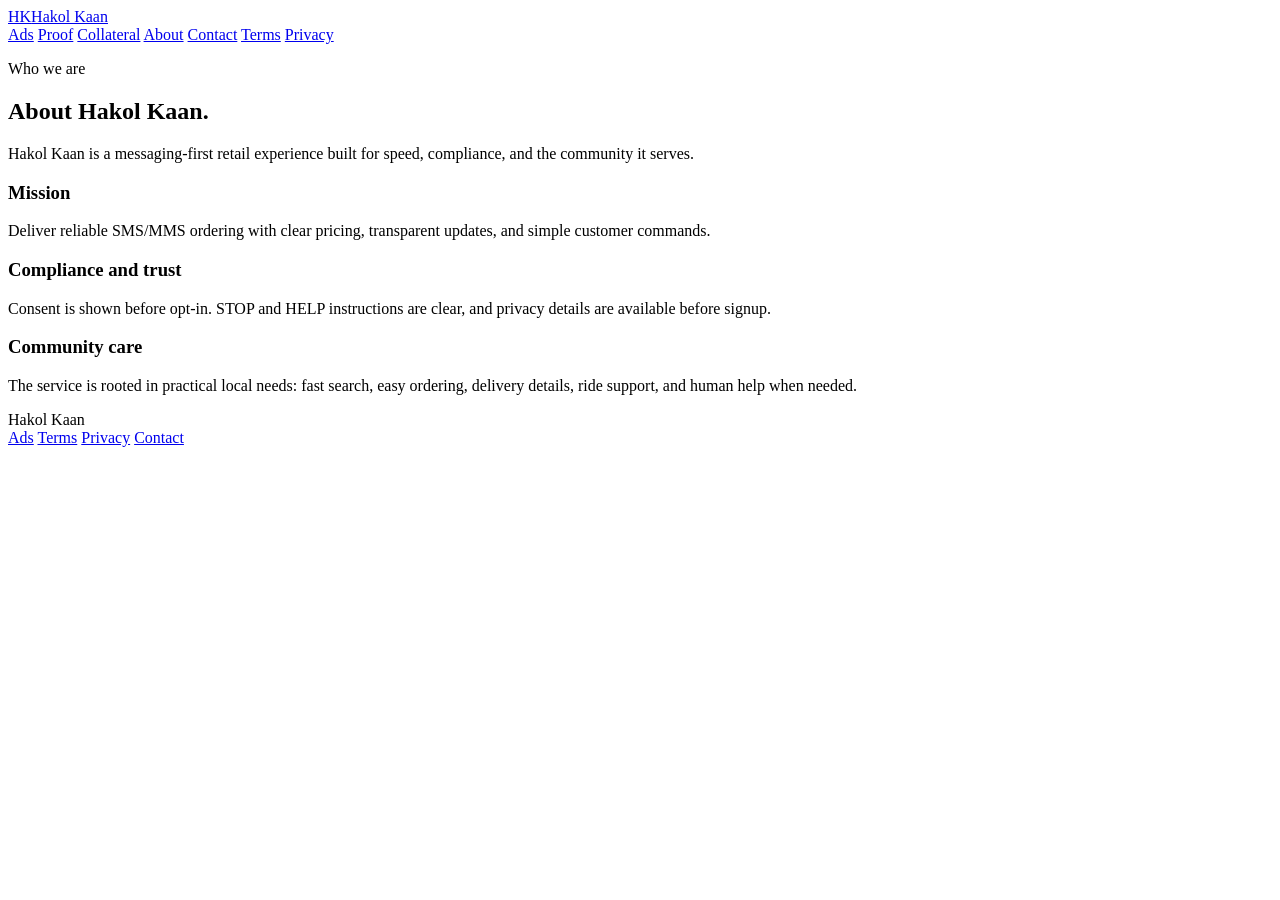
==== public/about/index.html @ b11fdadd "Add website ad booking and bid tracking page" ====
<!doctype html>
<html lang="en">
<head>
  <meta charset="utf-8">
  <meta name="viewport" content="width=device-width, initial-scale=1">
  <title>About Hakol Kaan</title>
  <meta name="description" content="Learn about Hakol Kaan, a messaging-first retail and ordering experience for local customers.">
  <link rel="stylesheet" href="/assets/styles.css">
</head>
<body>
  <header class="site-header">
    <a class="brand" href="/"><span class="brand-mark">HK</span><span>Hakol Kaan</span></a>
    <nav class="nav" aria-label="Main navigation">
      <a class="nav-feature" href="/ads/">Ads</a>
      <a href="/proof/">Proof</a>
      <a href="/collateral/">Collateral</a>
      <a href="/about/">About</a>
      <a href="/contact/">Contact</a>
      <a href="/terms/">Terms</a>
      <a href="/privacy/">Privacy</a>
    </nav>
  </header>

  <main class="page">
    <section class="page-title">
      <p class="kicker">Who we are</p>
      <h1>About Hakol Kaan.</h1>
      <p class="lead">Hakol Kaan is a messaging-first retail experience built for speed, compliance, and the community it serves.</p>
    </section>

    <section class="section grid three">
      <article class="panel">
        <h3>Mission</h3>
        <p>Deliver reliable SMS/MMS ordering with clear pricing, transparent updates, and simple customer commands.</p>
      </article>
      <article class="panel">
        <h3>Compliance and trust</h3>
        <p>Consent is shown before opt-in. STOP and HELP instructions are clear, and privacy details are available before signup.</p>
      </article>
      <article class="panel">
        <h3>Community care</h3>
        <p>The service is rooted in practical local needs: fast search, easy ordering, delivery details, ride support, and human help when needed.</p>
      </article>
    </section>
  </main>

  <footer class="site-footer">
    <div class="footer-inner">
      <span>Hakol Kaan</span>
      <nav aria-label="Footer navigation">
        <a href="/ads/">Ads</a>
        <a href="/terms/">Terms</a>
        <a href="/privacy/">Privacy</a>
        <a href="/contact/">Contact</a>
      </nav>
    </div>
  </footer>
</body>
</html>
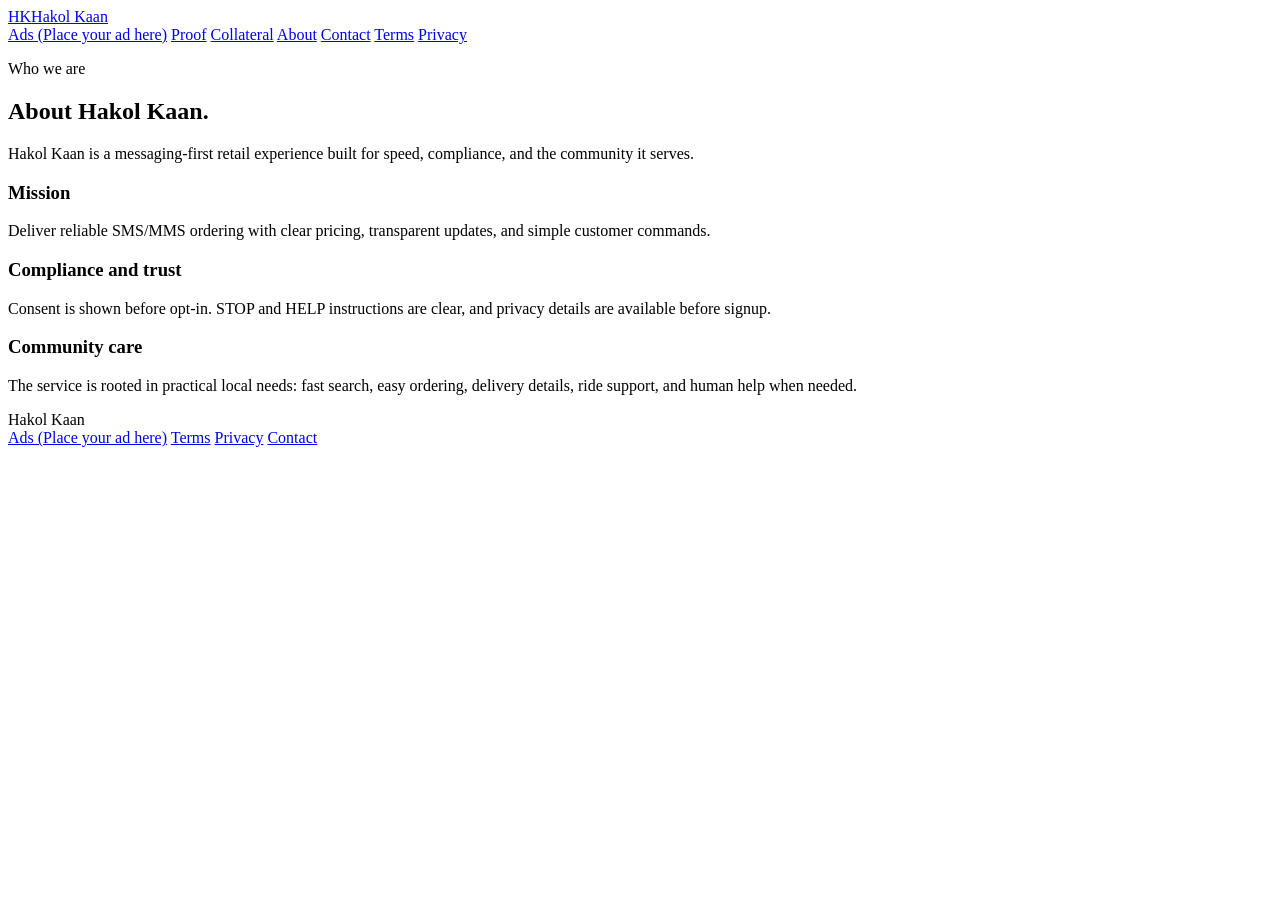
==== commit 644563a1: "Update to ads" ====
--- a/public/about/index.html
+++ b/public/about/index.html
@@ -11,10 +11,10 @@
   <header class="site-header">
     <a class="brand" href="/"><span class="brand-mark">HK</span><span>Hakol Kaan</span></a>
     <nav class="nav" aria-label="Main navigation">
-      <a class="nav-feature" href="/ads/">Ads</a>
+      <a class="nav-feature" href="/ads/">Ads (Place your ad here)</a>
       <a href="/proof/">Proof</a>
       <a href="/collateral/">Collateral</a>
-      <a href="/about/">About</a>
+      <a href="/about/" aria-current="page">About</a>
       <a href="/contact/">Contact</a>
       <a href="/terms/">Terms</a>
       <a href="/privacy/">Privacy</a>
@@ -48,7 +48,7 @@
     <div class="footer-inner">
       <span>Hakol Kaan</span>
       <nav aria-label="Footer navigation">
-        <a href="/ads/">Ads</a>
+        <a href="/ads/">Ads (Place your ad here)</a>
         <a href="/terms/">Terms</a>
         <a href="/privacy/">Privacy</a>
         <a href="/contact/">Contact</a>
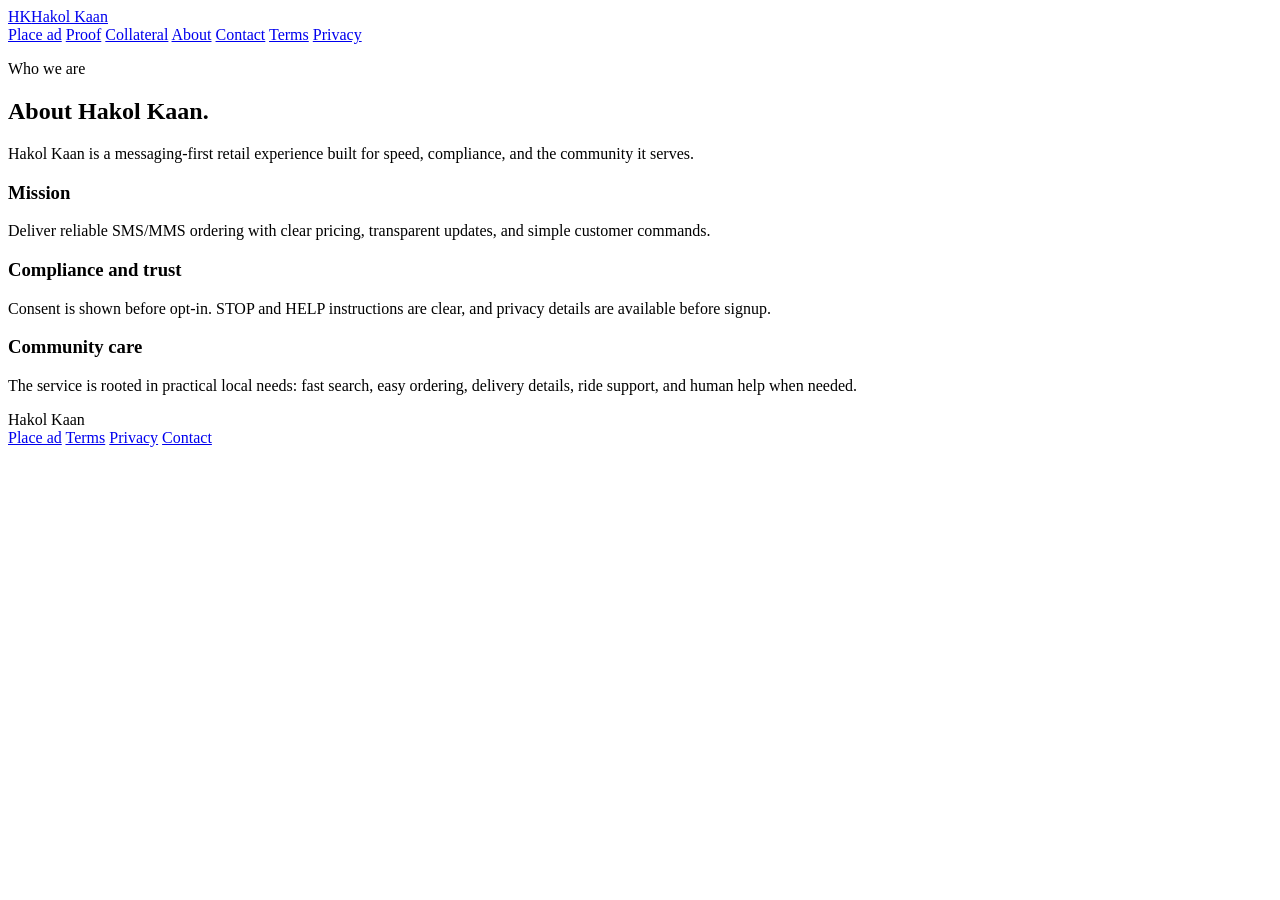
==== commit 91c2336d: "Shorten ads nav label" ====
--- a/public/about/index.html
+++ b/public/about/index.html
@@ -11,7 +11,7 @@
   <header class="site-header">
     <a class="brand" href="/"><span class="brand-mark">HK</span><span>Hakol Kaan</span></a>
     <nav class="nav" aria-label="Main navigation">
-      <a class="nav-feature" href="/ads/">Ads (Place your ad here)</a>
+      <a class="nav-feature" href="/ads/">Place ad</a>
       <a href="/proof/">Proof</a>
       <a href="/collateral/">Collateral</a>
       <a href="/about/" aria-current="page">About</a>
@@ -48,7 +48,7 @@
     <div class="footer-inner">
       <span>Hakol Kaan</span>
       <nav aria-label="Footer navigation">
-        <a href="/ads/">Ads (Place your ad here)</a>
+        <a href="/ads/">Place ad</a>
         <a href="/terms/">Terms</a>
         <a href="/privacy/">Privacy</a>
         <a href="/contact/">Contact</a>
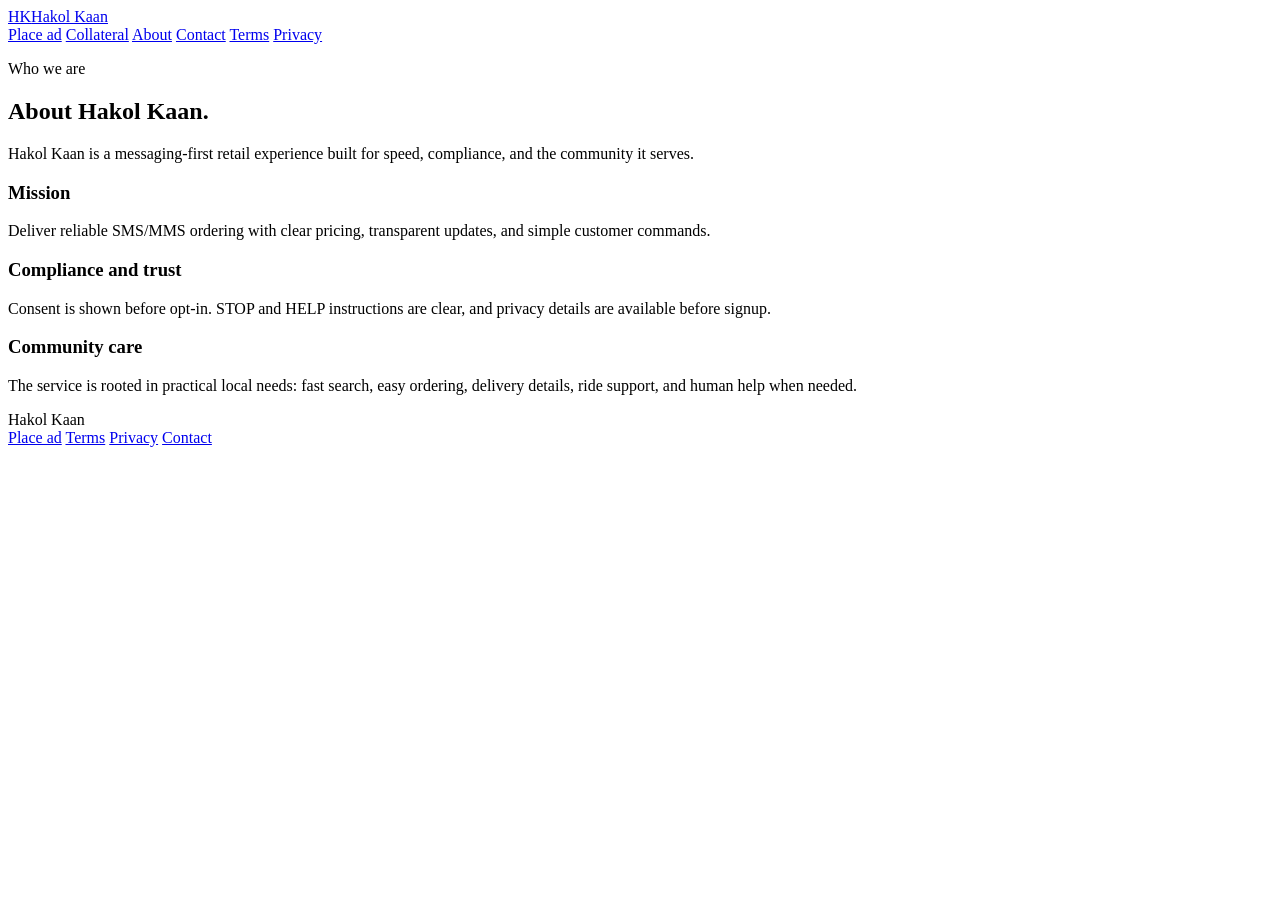
==== commit 57bef971: "Remove proof page" ====
--- a/public/about/index.html
+++ b/public/about/index.html
@@ -12,7 +12,6 @@
     <a class="brand" href="/"><span class="brand-mark">HK</span><span>Hakol Kaan</span></a>
     <nav class="nav" aria-label="Main navigation">
       <a class="nav-feature" href="/ads/">Place ad</a>
-      <a href="/proof/">Proof</a>
       <a href="/collateral/">Collateral</a>
       <a href="/about/" aria-current="page">About</a>
       <a href="/contact/">Contact</a>
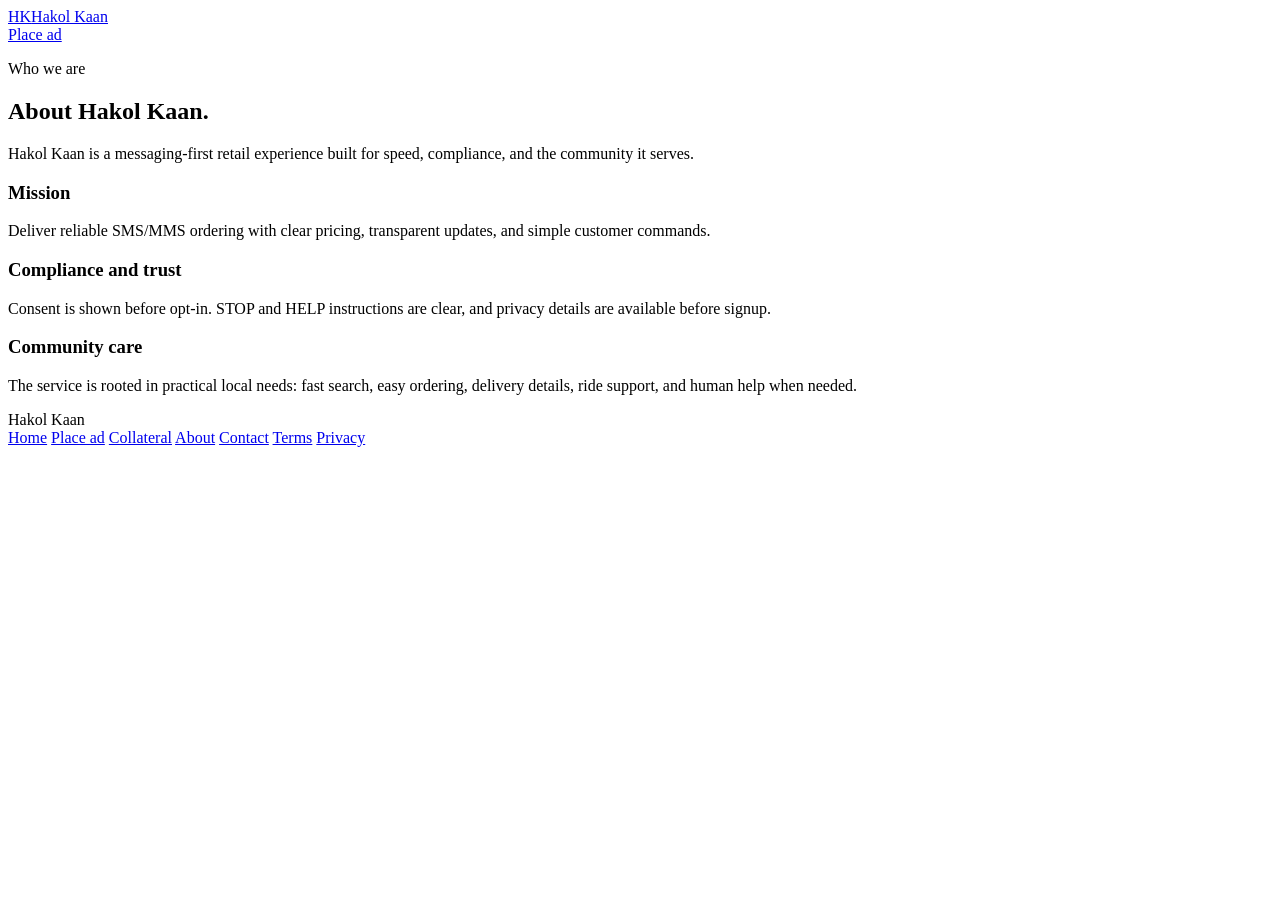
==== commit aa67717e: "Move site links to footer" ====
--- a/public/about/index.html
+++ b/public/about/index.html
@@ -12,11 +12,6 @@
     <a class="brand" href="/"><span class="brand-mark">HK</span><span>Hakol Kaan</span></a>
     <nav class="nav" aria-label="Main navigation">
       <a class="nav-feature" href="/ads/">Place ad</a>
-      <a href="/collateral/">Collateral</a>
-      <a href="/about/" aria-current="page">About</a>
-      <a href="/contact/">Contact</a>
-      <a href="/terms/">Terms</a>
-      <a href="/privacy/">Privacy</a>
     </nav>
   </header>
 
@@ -47,10 +42,13 @@
     <div class="footer-inner">
       <span>Hakol Kaan</span>
       <nav aria-label="Footer navigation">
+        <a href="/">Home</a>
         <a href="/ads/">Place ad</a>
+        <a href="/collateral/">Collateral</a>
+        <a href="/about/">About</a>
+        <a href="/contact/">Contact</a>
         <a href="/terms/">Terms</a>
         <a href="/privacy/">Privacy</a>
-        <a href="/contact/">Contact</a>
       </nav>
     </div>
   </footer>
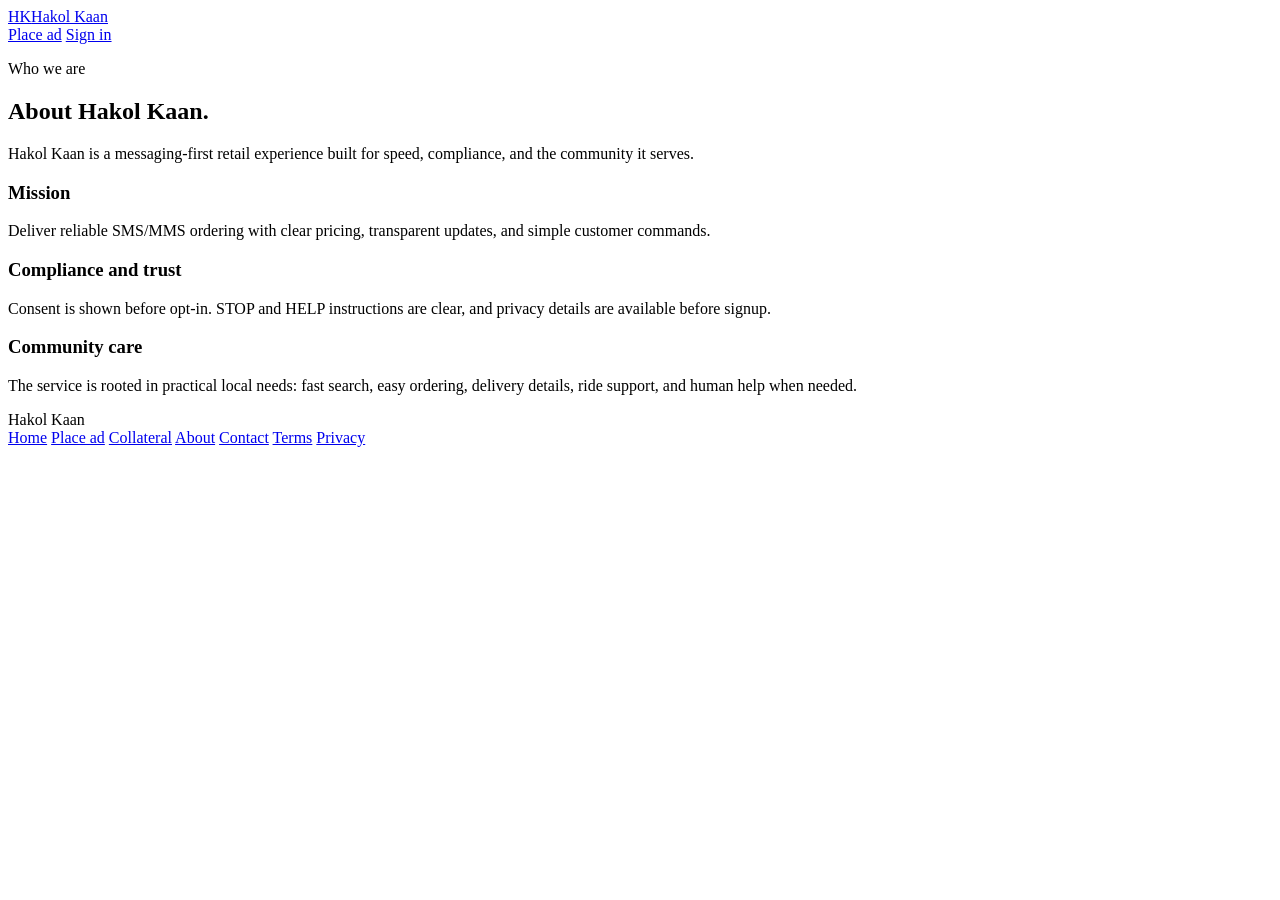
==== commit ba13be2a: "Add advertiser profile button" ====
--- a/public/about/index.html
+++ b/public/about/index.html
@@ -6,12 +6,14 @@
   <title>About Hakol Kaan</title>
   <meta name="description" content="Learn about Hakol Kaan, a messaging-first retail and ordering experience for local customers.">
   <link rel="stylesheet" href="/assets/styles.css">
+  <script src="/assets/site.js" defer></script>
 </head>
 <body>
   <header class="site-header">
     <a class="brand" href="/"><span class="brand-mark">HK</span><span>Hakol Kaan</span></a>
     <nav class="nav" aria-label="Main navigation">
       <a class="nav-feature" href="/ads/">Place ad</a>
+      <a class="account-link" data-account-link href="/ads/#ad-account">Sign in</a>
     </nav>
   </header>
 
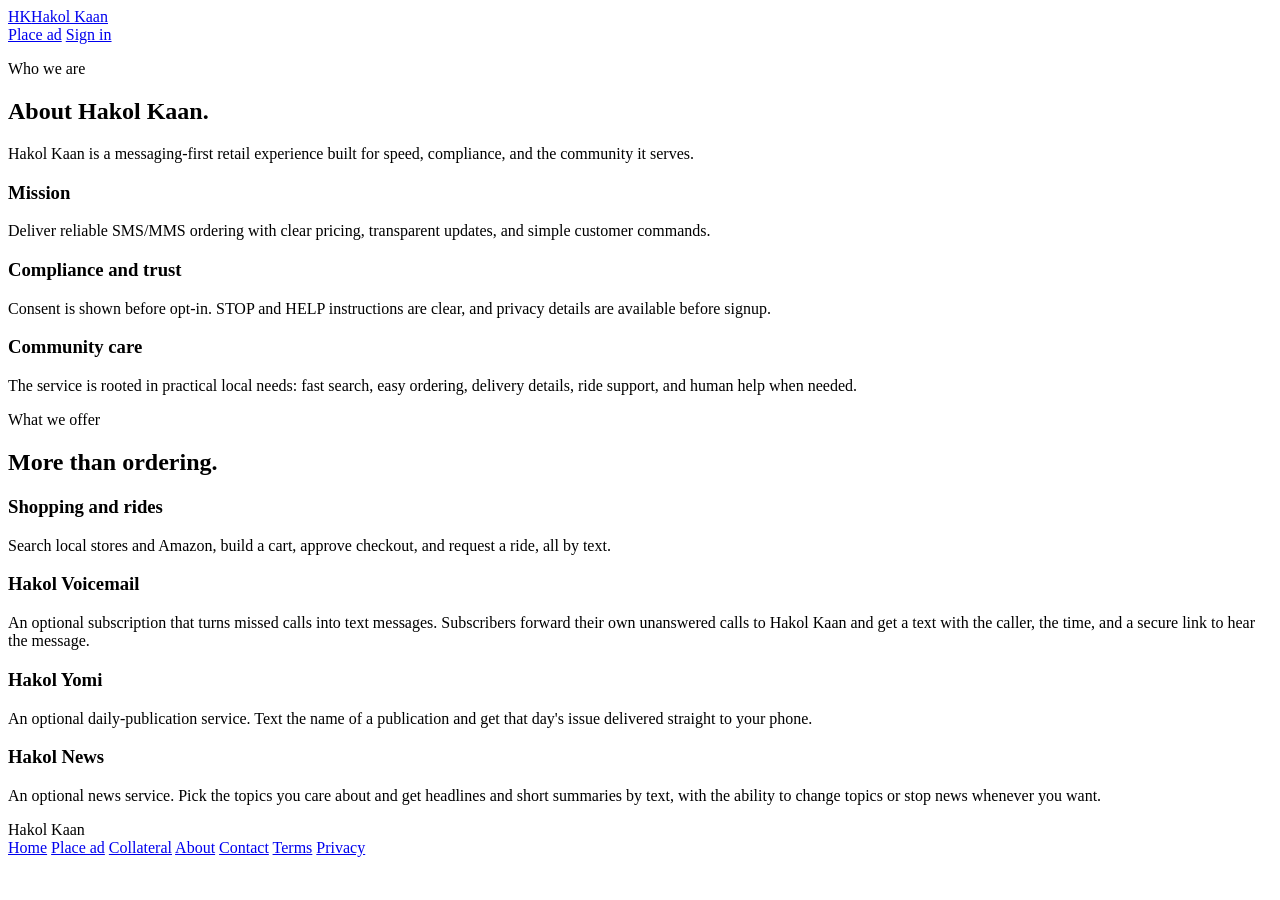
==== commit 8dc67b59: "fg" ====
--- a/public/about/index.html
+++ b/public/about/index.html
@@ -38,6 +38,31 @@
         <p>The service is rooted in practical local needs: fast search, easy ordering, delivery details, ride support, and human help when needed.</p>
       </article>
     </section>
+
+    <section class="section">
+      <div class="section-heading">
+        <p class="kicker">What we offer</p>
+        <h2>More than ordering.</h2>
+      </div>
+      <div class="grid three">
+        <article class="panel">
+          <h3>Shopping and rides</h3>
+          <p>Search local stores and Amazon, build a cart, approve checkout, and request a ride, all by text.</p>
+        </article>
+        <article class="panel">
+          <h3>Hakol Voicemail</h3>
+          <p>An optional subscription that turns missed calls into text messages. Subscribers forward their own unanswered calls to Hakol Kaan and get a text with the caller, the time, and a secure link to hear the message.</p>
+        </article>
+        <article class="panel">
+          <h3>Hakol Yomi</h3>
+          <p>An optional daily-publication service. Text the name of a publication and get that day's issue delivered straight to your phone.</p>
+        </article>
+        <article class="panel">
+          <h3>Hakol News</h3>
+          <p>An optional news service. Pick the topics you care about and get headlines and short summaries by text, with the ability to change topics or stop news whenever you want.</p>
+        </article>
+      </div>
+    </section>
   </main>
 
   <footer class="site-footer">
